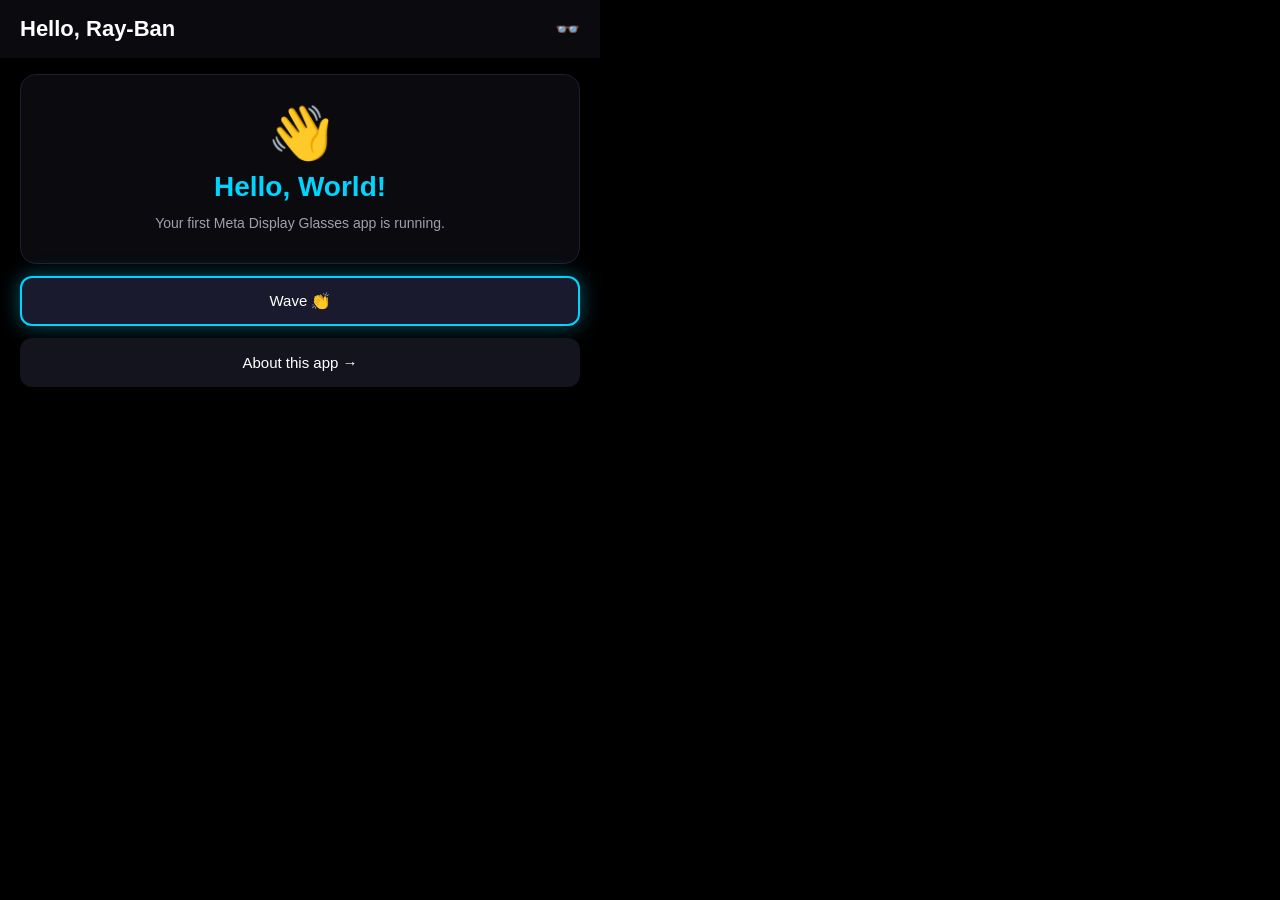
==== index.html @ c9478771 "Initial hello-rbdg webapp for Meta Display Glasses Scaffold a "Hello, World!" app for Ray-Ban Meta D" ====
<!DOCTYPE html>
<html lang="en">
<head>
  <meta charset="UTF-8">
  <meta name="viewport" content="width=600, height=600, initial-scale=1.0, user-scalable=no">
  <title>Hello, Ray-Ban</title>
  <link rel="icon" type="image/png" href="favicon.png">
  <link rel="manifest" href="manifest.webmanifest">
  <link rel="stylesheet" href="styles.css">
</head>
<body>
  <div id="app">

    <div id="home" class="screen">
      <header class="header">
        <h1>Hello, Ray-Ban</h1>
        <span class="header-meta" id="status-indicator">&#128083;</span>
      </header>
      <div class="content">
        <div class="greeting-card">
          <div class="greeting-emoji">&#128075;</div>
          <div class="greeting-text">Hello, World!</div>
          <div class="greeting-sub">Your first Meta Display Glasses app is running.</div>
        </div>
        <button class="nav-item focusable" data-action="wave">Wave &#128079;</button>
        <button class="nav-item focusable" data-action="go-about">About this app &#8594;</button>
      </div>
    </div>

    <div id="about" class="screen hidden">
      <header class="header">
        <button class="back-btn focusable" data-action="back">&#8592;</button>
        <h1>About</h1>
      </header>
      <div class="content">
        <div class="card">
          <div class="card-title">hello-rbdg</div>
          <div class="card-subtitle">A starter webapp for Meta Display Glasses.</div>
        </div>
        <div class="card">
          <div class="card-title">Display</div>
          <div class="card-subtitle">600 × 600 dp additive waveguide — black is transparent.</div>
        </div>
        <div class="card">
          <div class="card-title">Input</div>
          <div class="card-subtitle">D-pad (captouch) + EMG wrist band. Use arrow keys in browser to navigate.</div>
        </div>
        <button class="nav-item focusable" data-action="back">&#8592; Back</button>
      </div>
    </div>

  </div>
  <script src="app.js"></script>
</body>
</html>
---- styles.css ----
:root {
  --bg-primary: #000000;
  --bg-secondary: #0a0a0f;
  --bg-tertiary: #14141f;
  --bg-card: #1a1a2e;
  --text-primary: #ffffff;
  --text-secondary: #a0a0b0;
  --text-muted: #606070;
  --accent-primary: #00d4ff;
  --accent-secondary: #00ff88;
  --accent-warm: #ff9f43;
  --danger: #ff4466;
  --focus-ring: #00d4ff;
  --focus-glow: rgba(0, 212, 255, 0.4);
  --success: #00ff88;
  --warning: #ffaa00;
  --radius-sm: 8px;
  --radius-md: 12px;
  --radius-lg: 16px;
}

* { margin: 0; padding: 0; box-sizing: border-box; }

body {
  font-family: -apple-system, BlinkMacSystemFont, 'Segoe UI', sans-serif;
  background: var(--bg-primary);
  color: var(--text-primary);
  width: 600px;
  height: 600px;
  overflow: hidden;
}

#app {
  width: 100%;
  height: 100%;
  position: relative;
}

.screen {
  width: 100%;
  height: 100%;
  display: flex;
  flex-direction: column;
  position: absolute;
  top: 0;
  left: 0;
}
.screen.hidden { display: none; }

.header {
  display: flex;
  align-items: center;
  padding: 16px 20px;
  background: var(--bg-secondary);
  gap: 12px;
  flex-shrink: 0;
}
.header h1 {
  font-size: 22px;
  font-weight: 600;
  flex: 1;
}
.header-meta {
  font-size: 20px;
}
.back-btn {
  background: transparent;
  color: var(--text-primary);
  font-size: 22px;
  padding: 8px 12px;
  border-radius: var(--radius-sm);
  border: 2px solid transparent;
}

.content {
  flex: 1;
  padding: 16px 20px;
  overflow-y: auto;
  display: flex;
  flex-direction: column;
  gap: 12px;
}

.focusable {
  transition: all 0.15s ease;
  border: 2px solid transparent;
  cursor: pointer;
  min-height: 44px;
}
.focusable:focus {
  outline: none;
  border-color: var(--focus-ring);
  box-shadow: 0 0 20px var(--focus-glow);
}

.nav-item {
  width: 100%;
  padding: 14px 16px;
  background: var(--bg-tertiary);
  border-radius: var(--radius-md);
  color: var(--text-primary);
  font-size: 15px;
  font-weight: 500;
  text-align: center;
  display: flex;
  align-items: center;
  justify-content: center;
  gap: 8px;
}
.nav-item:focus { background: var(--bg-card); }

.card {
  background: var(--bg-card);
  border-radius: var(--radius-md);
  padding: 16px;
  border: 2px solid transparent;
}
.card-title {
  font-size: 16px;
  font-weight: 600;
  margin-bottom: 6px;
}
.card-subtitle {
  font-size: 14px;
  color: var(--text-secondary);
}

.greeting-card {
  background: var(--bg-secondary);
  border-radius: var(--radius-lg);
  padding: 32px 20px;
  display: flex;
  flex-direction: column;
  align-items: center;
  gap: 12px;
  border: 1px solid #1e1e30;
}
.greeting-emoji {
  font-size: 52px;
  line-height: 1;
}
.greeting-text {
  font-size: 28px;
  font-weight: 700;
  color: var(--accent-primary);
}
.greeting-sub {
  font-size: 14px;
  color: var(--text-secondary);
  text-align: center;
}

.toast {
  position: fixed;
  top: 24px;
  left: 50%;
  transform: translateX(-50%) translateY(-80px);
  background: var(--bg-card);
  color: var(--text-primary);
  padding: 12px 24px;
  border-radius: 24px;
  font-size: 14px;
  border: 1px solid var(--accent-primary);
  transition: transform 0.3s ease;
  z-index: 100;
  pointer-events: none;
  max-width: 536px;
}
.toast.visible { transform: translateX(-50%) translateY(0); }
.toast.success { border-color: var(--success); }

.hidden { display: none !important; }
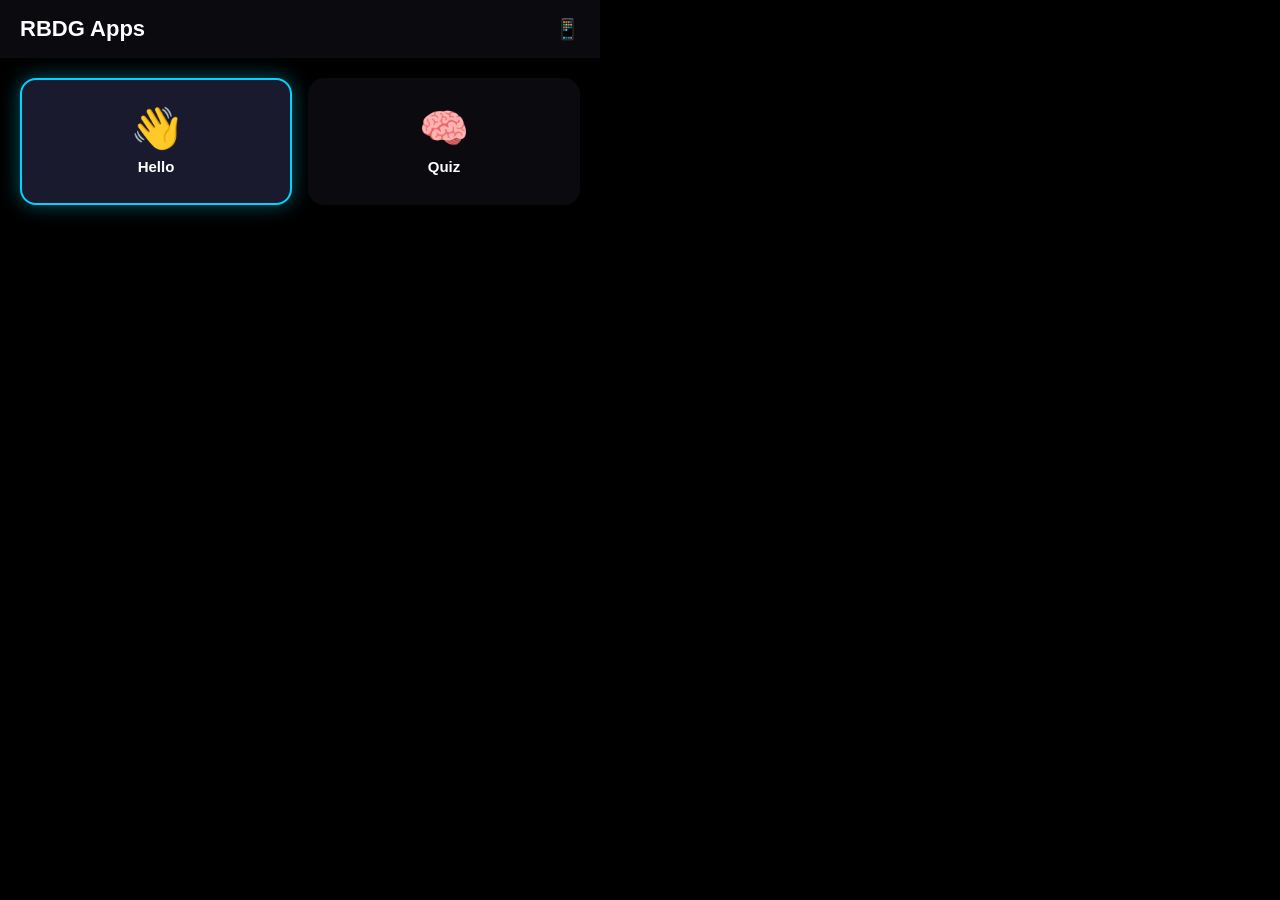
==== commit fd0e0fb7: "Restructure into launcher + hello/quiz mini-apps - Root becomes a 600×600 launcher grid linking to s" ====
--- a/index.html
+++ b/index.html
@@ -2,8 +2,12 @@
 <html lang="en">
 <head>
   <meta charset="UTF-8">
+  <!--
+    Viewport MUST be exactly 600×600 for Meta Display Glasses.
+    user-scalable=no prevents accidental zoom on the glasses WebView.
+  -->
   <meta name="viewport" content="width=600, height=600, initial-scale=1.0, user-scalable=no">
-  <title>Hello, Ray-Ban</title>
+  <title>RBDG Apps</title>
   <link rel="icon" type="image/png" href="favicon.png">
   <link rel="manifest" href="manifest.webmanifest">
   <link rel="stylesheet" href="styles.css">
@@ -11,45 +15,47 @@
 <body>
   <div id="app">
 
+    <!--
+      Each page is a full-screen <div class="screen">.
+      Only one screen is visible at a time — the others get class="hidden".
+      This launcher has a single screen (the app grid), so there is no
+      hidden screen here.
+    -->
     <div id="home" class="screen">
+
       <header class="header">
-        <h1>Hello, Ray-Ban</h1>
-        <span class="header-meta" id="status-indicator">&#128083;</span>
+        <h1>RBDG Apps</h1>
+        <span class="header-meta">&#128241;</span>  <!-- 📱 -->
       </header>
+
       <div class="content">
-        <div class="greeting-card">
-          <div class="greeting-emoji">&#128075;</div>
-          <div class="greeting-text">Hello, World!</div>
-          <div class="greeting-sub">Your first Meta Display Glasses app is running.</div>
+        <!--
+          App grid — one tile per mini-app.
+          Each tile is a plain <a> link that loads the app's index.html.
+          The glasses WebView handles full-page navigation natively.
+
+          To add a new app:
+            1. Create apps/<name>/index.html (copy an existing app as template)
+            2. Add an <a> tile here pointing to apps/<name>/
+        -->
+        <div class="app-grid">
+
+          <a class="app-tile focusable" href="apps/hello/">
+            <span class="tile-icon">&#128075;</span>  <!-- 👋 -->
+            <span class="tile-name">Hello</span>
+          </a>
+
+          <a class="app-tile focusable" href="apps/quiz/">
+            <span class="tile-icon">&#129504;</span>  <!-- 🧠 -->
+            <span class="tile-name">Quiz</span>
+          </a>
+
         </div>
-        <button class="nav-item focusable" data-action="wave">Wave &#128079;</button>
-        <button class="nav-item focusable" data-action="go-about">About this app &#8594;</button>
       </div>
+
     </div>
+  </div>
 
-    <div id="about" class="screen hidden">
-      <header class="header">
-        <button class="back-btn focusable" data-action="back">&#8592;</button>
-        <h1>About</h1>
-      </header>
-      <div class="content">
-        <div class="card">
-          <div class="card-title">hello-rbdg</div>
-          <div class="card-subtitle">A starter webapp for Meta Display Glasses.</div>
-        </div>
-        <div class="card">
-          <div class="card-title">Display</div>
-          <div class="card-subtitle">600 × 600 dp additive waveguide — black is transparent.</div>
-        </div>
-        <div class="card">
-          <div class="card-title">Input</div>
-          <div class="card-subtitle">D-pad (captouch) + EMG wrist band. Use arrow keys in browser to navigate.</div>
-        </div>
-        <button class="nav-item focusable" data-action="back">&#8592; Back</button>
-      </div>
-    </div>
-
-  </div>
   <script src="app.js"></script>
 </body>
 </html>
--- a/styles.css
+++ b/styles.css
@@ -1,91 +1,91 @@
+/*
+  ── Design tokens ─────────────────────────────────────────────────────────
+  All colours are defined here so every screen stays consistent.
+
+  Key rule for additive waveguide displays:
+    #000000  →  fully transparent (real world shows through)
+    #0a0a0f+ →  dark UI surfaces (cards, headers) — must not be pure black
+*/
 :root {
-  --bg-primary: #000000;
-  --bg-secondary: #0a0a0f;
-  --bg-tertiary: #14141f;
-  --bg-card: #1a1a2e;
-  --text-primary: #ffffff;
+  --bg-primary:   #000000; /* page background — transparent on glasses */
+  --bg-secondary: #0a0a0f; /* headers, nav bars                         */
+  --bg-tertiary:  #14141f; /* buttons, list items                       */
+  --bg-card:      #1a1a2e; /* cards, focused states                     */
+
+  --text-primary:   #ffffff;
   --text-secondary: #a0a0b0;
-  --text-muted: #606070;
-  --accent-primary: #00d4ff;
-  --accent-secondary: #00ff88;
-  --accent-warm: #ff9f43;
-  --danger: #ff4466;
-  --focus-ring: #00d4ff;
-  --focus-glow: rgba(0, 212, 255, 0.4);
-  --success: #00ff88;
-  --warning: #ffaa00;
-  --radius-sm: 8px;
+
+  --accent-primary: #00d4ff; /* cyan — focus ring, highlights             */
+  --focus-ring:     #00d4ff;
+  --focus-glow:     rgba(0, 212, 255, 0.4);
+
   --radius-md: 12px;
   --radius-lg: 16px;
 }
 
+/* ── Reset ────────────────────────────────────────────────────────────── */
 * { margin: 0; padding: 0; box-sizing: border-box; }
 
 body {
   font-family: -apple-system, BlinkMacSystemFont, 'Segoe UI', sans-serif;
   background: var(--bg-primary);
   color: var(--text-primary);
+  /* Fixed 600×600 — the glasses display is exactly this size */
   width: 600px;
   height: 600px;
   overflow: hidden;
 }
 
-#app {
-  width: 100%;
-  height: 100%;
-  position: relative;
-}
+/* ── App root ─────────────────────────────────────────────────────────── */
+#app { width: 100%; height: 100%; position: relative; }
 
+/* ── Screens ──────────────────────────────────────────────────────────── */
+/*
+  Every screen fills the full 600×600 canvas.
+  Screens stack via position:absolute; only the visible one lacks .hidden.
+*/
 .screen {
   width: 100%;
   height: 100%;
   display: flex;
   flex-direction: column;
   position: absolute;
-  top: 0;
-  left: 0;
+  top: 0; left: 0;
 }
 .screen.hidden { display: none; }
 
+/* ── Header ───────────────────────────────────────────────────────────── */
 .header {
   display: flex;
   align-items: center;
   padding: 16px 20px;
   background: var(--bg-secondary);
   gap: 12px;
-  flex-shrink: 0;
+  flex-shrink: 0; /* never squish the header */
 }
-.header h1 {
-  font-size: 22px;
-  font-weight: 600;
-  flex: 1;
-}
-.header-meta {
-  font-size: 20px;
-}
-.back-btn {
-  background: transparent;
-  color: var(--text-primary);
-  font-size: 22px;
-  padding: 8px 12px;
-  border-radius: var(--radius-sm);
-  border: 2px solid transparent;
-}
+.header h1    { font-size: 22px; font-weight: 600; flex: 1; }
+.header-meta  { font-size: 20px; }
 
+/* ── Scrollable content area ──────────────────────────────────────────── */
 .content {
   flex: 1;
-  padding: 16px 20px;
+  padding: 20px;
   overflow-y: auto;
   display: flex;
   flex-direction: column;
-  gap: 12px;
+  gap: 16px;
 }
 
+/* ── Focus states (critical for D-pad / EMG navigation) ──────────────── */
+/*
+  Every interactive element must have class="focusable".
+  The glasses have NO cursor — focus is the only selection indicator.
+  The cyan glow below must be clearly visible at arm's length.
+*/
 .focusable {
-  transition: all 0.15s ease;
   border: 2px solid transparent;
+  transition: border-color 0.15s ease, box-shadow 0.15s ease;
   cursor: pointer;
-  min-height: 44px;
 }
 .focusable:focus {
   outline: none;
@@ -93,80 +93,30 @@
   box-shadow: 0 0 20px var(--focus-glow);
 }
 
-.nav-item {
-  width: 100%;
-  padding: 14px 16px;
-  background: var(--bg-tertiary);
-  border-radius: var(--radius-md);
-  color: var(--text-primary);
-  font-size: 15px;
-  font-weight: 500;
-  text-align: center;
-  display: flex;
-  align-items: center;
-  justify-content: center;
-  gap: 8px;
-}
-.nav-item:focus { background: var(--bg-card); }
-
-.card {
-  background: var(--bg-card);
-  border-radius: var(--radius-md);
-  padding: 16px;
-  border: 2px solid transparent;
-}
-.card-title {
-  font-size: 16px;
-  font-weight: 600;
-  margin-bottom: 6px;
-}
-.card-subtitle {
-  font-size: 14px;
-  color: var(--text-secondary);
+/* ── App grid (launcher tiles) ────────────────────────────────────────── */
+.app-grid {
+  display: grid;
+  grid-template-columns: 1fr 1fr;
+  gap: 16px;
 }
 
-.greeting-card {
-  background: var(--bg-secondary);
-  border-radius: var(--radius-lg);
-  padding: 32px 20px;
+.app-tile {
   display: flex;
   flex-direction: column;
   align-items: center;
-  gap: 12px;
-  border: 1px solid #1e1e30;
+  justify-content: center;
+  gap: 10px;
+  padding: 28px 16px;
+  background: var(--bg-secondary);
+  border-radius: var(--radius-lg);
+  text-decoration: none;
+  color: var(--text-primary);
+  min-height: 120px;
 }
-.greeting-emoji {
-  font-size: 52px;
-  line-height: 1;
-}
-.greeting-text {
-  font-size: 28px;
-  font-weight: 700;
-  color: var(--accent-primary);
-}
-.greeting-sub {
-  font-size: 14px;
-  color: var(--text-secondary);
-  text-align: center;
-}
+.app-tile:focus { background: var(--bg-card); }
 
-.toast {
-  position: fixed;
-  top: 24px;
-  left: 50%;
-  transform: translateX(-50%) translateY(-80px);
-  background: var(--bg-card);
-  color: var(--text-primary);
-  padding: 12px 24px;
-  border-radius: 24px;
-  font-size: 14px;
-  border: 1px solid var(--accent-primary);
-  transition: transform 0.3s ease;
-  z-index: 100;
-  pointer-events: none;
-  max-width: 536px;
-}
-.toast.visible { transform: translateX(-50%) translateY(0); }
-.toast.success { border-color: var(--success); }
+.tile-icon { font-size: 40px; line-height: 1; }
+.tile-name { font-size: 15px; font-weight: 600; }
 
+/* ── Utility ──────────────────────────────────────────────────────────── */
 .hidden { display: none !important; }
